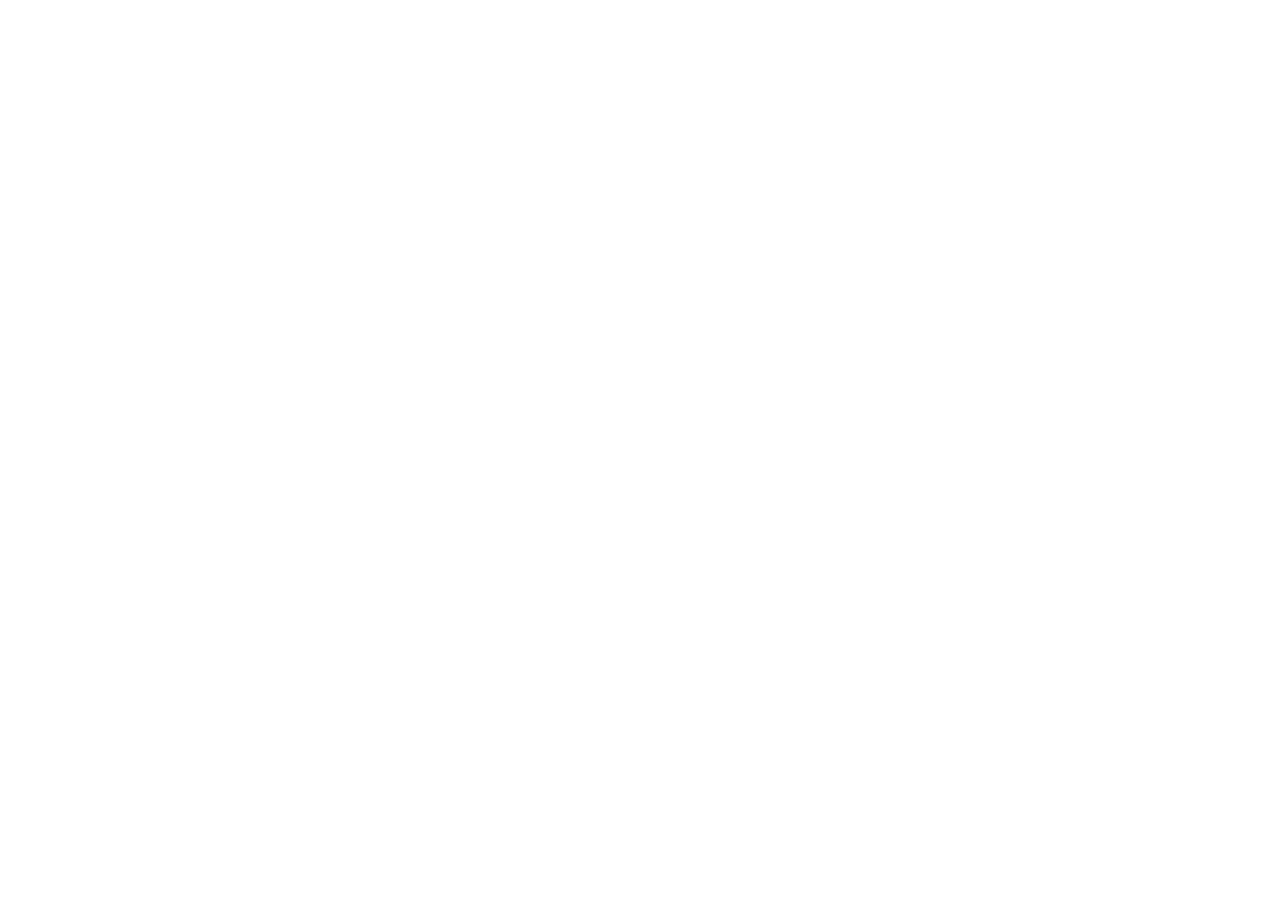
==== frontend/index.html @ 8f8031cc "Initialize project skeleton: backend/frontend structure and dependencies - Add backend/requirements." ====
<!DOCTYPE html>
<html lang="zh-CN">
<head>
    <meta charset="UTF-8">
    <meta name="viewport" content="width=device-width, initial-scale=1.0">
    <title>12306 购票助手</title>
    <link rel="stylesheet" href="css/style.css">
    <meta http-equiv="Content-Security-Policy" content="default-src 'self'; script-src 'self'; style-src 'self' 'unsafe-inline'; connect-src 'self';">
</head>
<body>
    <div id="app"></div>
    <script src="js/app.js"></script>
</body>
</html>
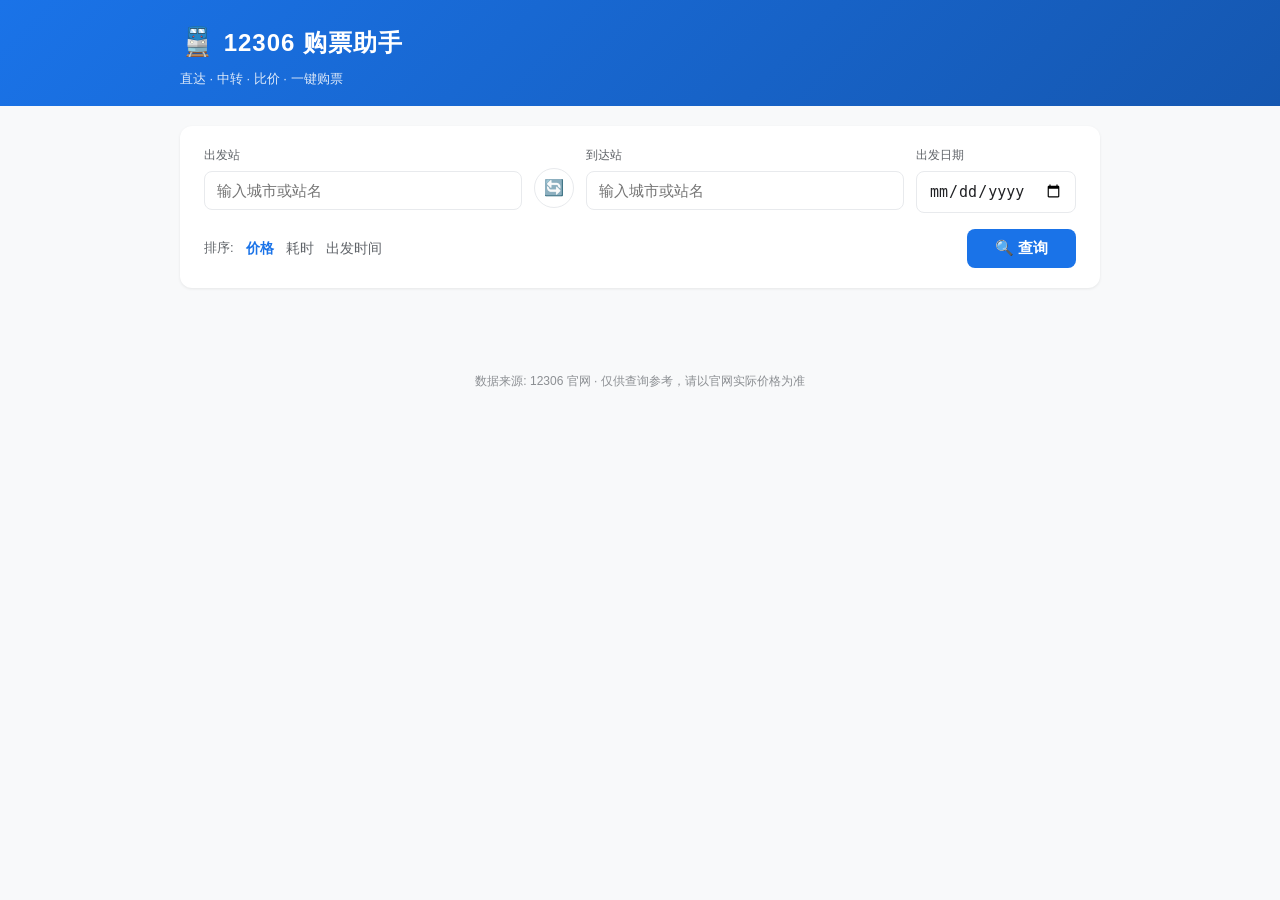
==== commit 7ad87219: "feat: 前端 HTML 结构与完整 CSS 样式 Co-Authored-By: Claude Opus 4.7 <noreply@anthropic.com>" ====
--- a/frontend/index.html
+++ b/frontend/index.html
@@ -5,10 +5,72 @@
     <meta name="viewport" content="width=device-width, initial-scale=1.0">
     <title>12306 购票助手</title>
     <link rel="stylesheet" href="css/style.css">
-    <meta http-equiv="Content-Security-Policy" content="default-src 'self'; script-src 'self'; style-src 'self' 'unsafe-inline'; connect-src 'self';">
+    <meta http-equiv="Content-Security-Policy" content="default-src 'self'; script-src 'self'; style-src 'self' 'unsafe-inline'; connect-src 'self' http://127.0.0.1:8765 http://localhost:8765;">
 </head>
 <body>
-    <div id="app"></div>
+    <div id="app">
+        <!-- 头部 -->
+        <header class="header">
+            <div class="header-inner">
+                <h1 class="logo">
+                    <span class="logo-icon">🚆</span> 12306 购票助手
+                </h1>
+                <p class="subtitle">直达 · 中转 · 比价 · 一键购票</p>
+            </div>
+        </header>
+
+        <!-- 主内容区 -->
+        <main class="main">
+            <!-- 搜索面板 -->
+            <section class="search-panel" id="searchPanel">
+                <div class="search-row">
+                    <div class="input-group">
+                        <label for="fromInput">出发站</label>
+                        <input type="text" id="fromInput" placeholder="输入城市或站名" autocomplete="off" maxlength="20">
+                        <ul class="suggestions" id="fromSuggestions"></ul>
+                    </div>
+                    <button class="swap-btn" id="swapBtn" title="交换出发/到达">🔄</button>
+                    <div class="input-group">
+                        <label for="toInput">到达站</label>
+                        <input type="text" id="toInput" placeholder="输入城市或站名" autocomplete="off" maxlength="20">
+                        <ul class="suggestions" id="toSuggestions"></ul>
+                    </div>
+                    <div class="input-group date-group">
+                        <label for="dateInput">出发日期</label>
+                        <input type="date" id="dateInput">
+                    </div>
+                </div>
+
+                <div class="search-actions">
+                    <div class="sort-options">
+                        <span class="sort-label">排序:</span>
+                        <label class="sort-radio"><input type="radio" name="sort" value="price" checked> 价格</label>
+                        <label class="sort-radio"><input type="radio" name="sort" value="duration"> 耗时</label>
+                        <label class="sort-radio"><input type="radio" name="sort" value="departure"> 出发时间</label>
+                    </div>
+                    <button class="search-btn" id="searchBtn">🔍 查询</button>
+                </div>
+
+                <div class="filter-row" id="filterRow" style="display:none;">
+                    <button class="filter-btn active" data-filter="all">全部</button>
+                    <button class="filter-btn" data-filter="direct">直达</button>
+                    <button class="filter-btn" data-filter="transfer">中转</button>
+                </div>
+            </section>
+
+            <!-- 状态提示 -->
+            <div class="status-bar" id="statusBar"></div>
+
+            <!-- 结果区域 -->
+            <section class="results" id="results"></section>
+        </main>
+
+        <!-- 页脚 -->
+        <footer class="footer">
+            <p>数据来源: 12306 官网 · 仅供查询参考，请以官网实际价格为准</p>
+        </footer>
+    </div>
+
     <script src="js/app.js"></script>
 </body>
 </html>
--- a/frontend/css/style.css
+++ b/frontend/css/style.css
@@ -0,0 +1,487 @@
+/* ===== Reset & Base ===== */
+*, *::before, *::after { box-sizing: border-box; margin: 0; padding: 0; }
+
+:root {
+    --primary: #1A73E8;
+    --primary-dark: #1557B0;
+    --bg: #F8F9FA;
+    --card: #FFFFFF;
+    --text: #202124;
+    --text-secondary: #5F6368;
+    --danger: #EA4335;
+    --success: #34A853;
+    --warning: #FBBC04;
+    --border: #E8EAED;
+    --shadow: 0 1px 3px rgba(0,0,0,0.08);
+    --shadow-hover: 0 4px 12px rgba(0,0,0,0.12);
+    --radius: 12px;
+    --radius-sm: 8px;
+}
+
+body {
+    font-family: -apple-system, BlinkMacSystemFont, "Segoe UI", "PingFang SC", "Microsoft YaHei", sans-serif;
+    background: var(--bg);
+    color: var(--text);
+    line-height: 1.6;
+    min-height: 100vh;
+}
+
+/* ===== Header ===== */
+.header {
+    background: linear-gradient(135deg, var(--primary) 0%, var(--primary-dark) 100%);
+    color: #fff;
+    padding: 20px 0 16px;
+}
+.header-inner {
+    max-width: 960px;
+    margin: 0 auto;
+    padding: 0 20px;
+}
+.logo {
+    font-size: 24px;
+    font-weight: 700;
+    letter-spacing: 1px;
+}
+.logo-icon { font-size: 28px; }
+.subtitle {
+    font-size: 13px;
+    opacity: 0.85;
+    margin-top: 4px;
+}
+
+/* ===== Main ===== */
+.main {
+    max-width: 960px;
+    margin: 0 auto;
+    padding: 20px;
+}
+
+/* ===== Search Panel ===== */
+.search-panel {
+    background: var(--card);
+    border-radius: var(--radius);
+    padding: 20px 24px;
+    box-shadow: var(--shadow);
+    margin-bottom: 16px;
+}
+.search-row {
+    display: flex;
+    gap: 12px;
+    align-items: flex-start;
+}
+.input-group {
+    flex: 1;
+    position: relative;
+}
+.input-group label {
+    display: block;
+    font-size: 12px;
+    color: var(--text-secondary);
+    margin-bottom: 6px;
+    font-weight: 500;
+}
+.input-group input {
+    width: 100%;
+    padding: 10px 12px;
+    border: 1.5px solid var(--border);
+    border-radius: var(--radius-sm);
+    font-size: 15px;
+    color: var(--text);
+    outline: none;
+    transition: border-color 0.2s;
+}
+.input-group input:focus {
+    border-color: var(--primary);
+    box-shadow: 0 0 0 3px rgba(26,115,232,0.12);
+}
+.input-group input.error {
+    border-color: var(--danger);
+    animation: shake 0.4s ease-in-out;
+}
+.input-group input:disabled {
+    background: #f1f3f4;
+    color: #9aa0a6;
+}
+.date-group { max-width: 160px; flex: none; }
+.swap-btn {
+    margin-top: 22px;
+    width: 40px;
+    height: 40px;
+    border: 1.5px solid var(--border);
+    border-radius: 50%;
+    background: var(--card);
+    cursor: pointer;
+    font-size: 16px;
+    display: flex;
+    align-items: center;
+    justify-content: center;
+    transition: all 0.2s;
+    flex-shrink: 0;
+}
+.swap-btn:hover {
+    background: var(--primary);
+    color: #fff;
+    border-color: var(--primary);
+    transform: rotate(180deg);
+}
+
+/* Suggestions */
+.suggestions {
+    display: none;
+    position: absolute;
+    top: 100%;
+    left: 0; right: 0;
+    background: var(--card);
+    border: 1px solid var(--border);
+    border-radius: var(--radius-sm);
+    box-shadow: var(--shadow-hover);
+    list-style: none;
+    z-index: 100;
+    max-height: 200px;
+    overflow-y: auto;
+}
+.suggestions.show { display: block; }
+.suggestions li {
+    padding: 8px 12px;
+    cursor: pointer;
+    font-size: 14px;
+    transition: background 0.15s;
+}
+.suggestions li:hover, .suggestions li.active { background: #E8F0FE; }
+
+/* Search Actions */
+.search-actions {
+    display: flex;
+    align-items: center;
+    justify-content: space-between;
+    margin-top: 16px;
+    gap: 12px;
+    flex-wrap: wrap;
+}
+.sort-options { display: flex; align-items: center; gap: 12px; }
+.sort-label { font-size: 13px; color: var(--text-secondary); }
+.sort-radio {
+    font-size: 14px;
+    cursor: pointer;
+    display: flex;
+    align-items: center;
+    gap: 4px;
+    color: var(--text-secondary);
+    transition: color 0.15s;
+}
+.sort-radio input { display: none; }
+.sort-radio:has(input:checked) { color: var(--primary); font-weight: 600; }
+.search-btn {
+    padding: 10px 28px;
+    background: var(--primary);
+    color: #fff;
+    border: none;
+    border-radius: var(--radius-sm);
+    font-size: 15px;
+    font-weight: 600;
+    cursor: pointer;
+    transition: all 0.2s;
+}
+.search-btn:hover:not(:disabled) { background: var(--primary-dark); transform: translateY(-1px); }
+.search-btn:disabled { opacity: 0.6; cursor: not-allowed; }
+
+/* Filter Row */
+.filter-row { display: flex; gap: 8px; margin-top: 14px; }
+.filter-btn {
+    padding: 6px 16px;
+    border: 1px solid var(--border);
+    border-radius: 20px;
+    background: var(--card);
+    font-size: 13px;
+    cursor: pointer;
+    color: var(--text-secondary);
+    transition: all 0.2s;
+}
+.filter-btn.active { background: var(--primary); color: #fff; border-color: var(--primary); }
+.filter-btn:hover:not(.active) { background: #f1f3f4; }
+
+/* ===== Status Bar ===== */
+.status-bar { min-height: 20px; margin-bottom: 8px; }
+.status-msg {
+    padding: 10px 16px;
+    border-radius: var(--radius-sm);
+    font-size: 14px;
+    display: flex;
+    align-items: center;
+    gap: 8px;
+}
+.status-msg.success { background: #E6F4EA; color: #1E7E34; }
+.status-msg.warning { background: #FEF7E0; color: #B06000; }
+.status-msg.error { background: #FCE8E6; color: #C5221F; }
+.status-msg.loading { background: #E8F0FE; color: var(--primary); }
+.retry-btn {
+    margin-left: auto;
+    padding: 4px 12px;
+    border: 1px solid currentColor;
+    border-radius: 4px;
+    background: transparent;
+    cursor: pointer;
+    font-size: 12px;
+}
+
+/* ===== Results ===== */
+.results { display: flex; flex-direction: column; gap: 12px; }
+
+/* Section Title */
+.section-title {
+    font-size: 16px;
+    font-weight: 600;
+    color: var(--text);
+    padding: 4px 0;
+    display: flex;
+    align-items: center;
+    gap: 8px;
+}
+.section-title .count {
+    font-weight: 400;
+    font-size: 13px;
+    color: var(--text-secondary);
+}
+
+/* ===== Train Card ===== */
+.train-card {
+    background: var(--card);
+    border-radius: var(--radius);
+    box-shadow: var(--shadow);
+    overflow: hidden;
+    transition: all 0.25s ease;
+    cursor: default;
+}
+.train-card:hover {
+    box-shadow: var(--shadow-hover);
+    transform: translateY(-2px);
+}
+.card-header {
+    display: flex;
+    align-items: center;
+    padding: 14px 18px;
+    gap: 12px;
+}
+.badge {
+    padding: 2px 8px;
+    border-radius: 4px;
+    font-size: 11px;
+    font-weight: 600;
+    white-space: nowrap;
+}
+.badge.best-price { background: #E6F4EA; color: var(--success); }
+.badge.best-time { background: #E8F0FE; color: var(--primary); }
+.badge.transfer { background: #FEF7E0; color: #B06000; }
+.train-code {
+    font-size: 20px;
+    font-weight: 700;
+    letter-spacing: 1px;
+}
+.card-route { font-size: 14px; color: var(--text); flex: 1; }
+.card-route .arrow { color: var(--text-secondary); margin: 0 6px; }
+.card-time {
+    font-size: 14px;
+    color: var(--text-secondary);
+    white-space: nowrap;
+}
+
+/* Seats */
+.seat-list {
+    display: flex;
+    flex-wrap: wrap;
+    gap: 8px;
+    padding: 0 18px 10px;
+}
+.seat-item {
+    padding: 6px 12px;
+    border: 1px solid var(--border);
+    border-radius: 6px;
+    font-size: 13px;
+    display: flex;
+    align-items: center;
+    gap: 6px;
+    transition: all 0.2s;
+}
+.seat-item:hover { border-color: var(--primary); background: #E8F0FE; }
+.seat-item.sold-out {
+    opacity: 0.45;
+    text-decoration: line-through;
+    cursor: not-allowed;
+}
+.seat-type { color: var(--text-secondary); }
+.seat-price { color: var(--danger); font-weight: 600; }
+.seat-item.sold-out .seat-price { color: var(--text-secondary); }
+
+/* Card Actions */
+.card-actions {
+    display: flex;
+    gap: 8px;
+    padding: 0 18px 14px;
+}
+.btn {
+    padding: 7px 16px;
+    border-radius: 6px;
+    font-size: 13px;
+    cursor: pointer;
+    font-weight: 500;
+    border: none;
+    transition: all 0.2s;
+}
+.btn-detail {
+    background: #F1F3F4;
+    color: var(--text);
+}
+.btn-detail:hover { background: #E8EAED; }
+.btn-buy {
+    background: var(--danger);
+    color: #fff;
+}
+.btn-buy:hover { filter: brightness(1.1); }
+
+/* Detail Expand */
+.card-detail {
+    display: none;
+    border-top: 1px solid var(--border);
+    padding: 14px 18px;
+    background: #FAFAFA;
+}
+.card-detail.show { display: block; }
+.route-timeline {
+    display: flex;
+    align-items: flex-start;
+    gap: 12px;
+    overflow-x: auto;
+    padding: 8px 0;
+}
+.route-stop {
+    flex-shrink: 0;
+    text-align: center;
+    padding: 0 8px;
+    position: relative;
+}
+.route-stop .station-name { font-size: 13px; font-weight: 500; }
+.route-stop .station-time { font-size: 11px; color: var(--text-secondary); }
+.route-stop:not(:last-child)::after {
+    content: "→";
+    position: absolute;
+    right: -14px;
+    top: 8px;
+    color: var(--text-secondary);
+    font-size: 12px;
+}
+
+/* Transfer Card */
+.transfer-card {
+    background: var(--card);
+    border-radius: var(--radius);
+    box-shadow: var(--shadow);
+    overflow: hidden;
+    transition: all 0.25s ease;
+}
+.transfer-card:hover {
+    box-shadow: var(--shadow-hover);
+    transform: translateY(-2px);
+}
+.transfer-header {
+    padding: 12px 18px;
+    background: #FFF8E1;
+    display: flex;
+    align-items: center;
+    gap: 8px;
+    font-size: 14px;
+    font-weight: 500;
+}
+.transfer-segment {
+    padding: 10px 18px;
+    border-bottom: 1px dashed var(--border);
+    font-size: 14px;
+}
+.transfer-segment:last-of-type { border-bottom: none; }
+.transfer-wait {
+    text-align: center;
+    padding: 6px 0;
+    color: var(--warning);
+    font-size: 13px;
+    font-weight: 500;
+}
+.transfer-total {
+    padding: 10px 18px;
+    font-size: 14px;
+    font-weight: 600;
+    display: flex;
+    gap: 16px;
+}
+
+/* ===== Skeleton Loading ===== */
+.skeleton {
+    background: var(--card);
+    border-radius: var(--radius);
+    padding: 18px;
+    box-shadow: var(--shadow);
+}
+.skeleton-line {
+    height: 14px;
+    background: linear-gradient(90deg, #eee 25%, #f5f5f5 50%, #eee 75%);
+    background-size: 200% 100%;
+    animation: shimmer 1.5s infinite;
+    border-radius: 4px;
+    margin-bottom: 10px;
+}
+.skeleton-line:last-child { margin-bottom: 0; width: 60%; }
+@keyframes shimmer {
+    0% { background-position: 200% 0; }
+    100% { background-position: -200% 0; }
+}
+
+/* ===== Empty State ===== */
+.empty-state {
+    text-align: center;
+    padding: 48px 20px;
+    color: var(--text-secondary);
+}
+.empty-state .empty-icon { font-size: 48px; margin-bottom: 12px; }
+.empty-state p { font-size: 15px; }
+
+/* ===== History ===== */
+.history-bar {
+    display: flex;
+    gap: 8px;
+    flex-wrap: wrap;
+    margin-bottom: 12px;
+}
+.history-tag {
+    padding: 4px 12px;
+    background: var(--card);
+    border: 1px solid var(--border);
+    border-radius: 16px;
+    font-size: 12px;
+    cursor: pointer;
+    color: var(--text-secondary);
+    transition: all 0.2s;
+}
+.history-tag:hover { border-color: var(--primary); color: var(--primary); }
+
+/* ===== Shake ===== */
+@keyframes shake {
+    0%, 100% { transform: translateX(0); }
+    25% { transform: translateX(-6px); }
+    75% { transform: translateX(6px); }
+}
+
+/* ===== Footer ===== */
+.footer {
+    text-align: center;
+    padding: 20px;
+    color: var(--text-secondary);
+    font-size: 12px;
+    opacity: 0.7;
+}
+
+/* ===== Responsive ===== */
+@media (max-width: 640px) {
+    .search-row { flex-direction: column; }
+    .date-group { max-width: 100%; }
+    .swap-btn { margin-top: 0; align-self: center; }
+    .search-actions { flex-direction: column; }
+    .card-header { flex-wrap: wrap; }
+}
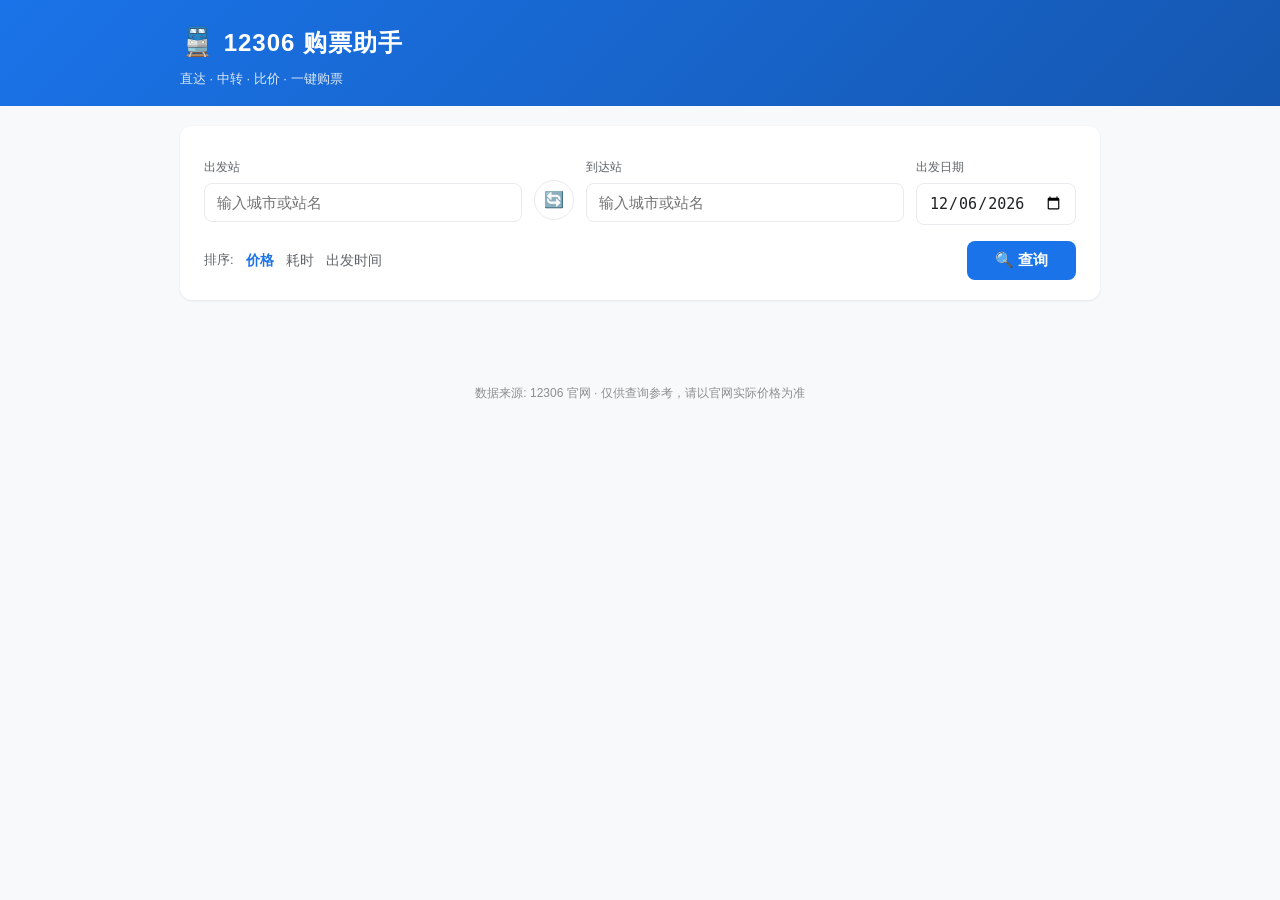
==== commit 6ce2c833: "feat: 添加取消按钮 + 异步价格加载（解决查询卡死） - 搜索不再同步查价格，快速返回结果 - 新增 POST /api/price 批量价格查询端点 - 前端 AbortController " ====
--- a/frontend/index.html
+++ b/frontend/index.html
@@ -49,6 +49,7 @@
                         <label class="sort-radio"><input type="radio" name="sort" value="departure"> 出发时间</label>
                     </div>
                     <button class="search-btn" id="searchBtn">🔍 查询</button>
+                    <button class="cancel-btn" id="cancelBtn" style="display:none;">✕ 取消</button>
                 </div>
 
                 <div class="filter-row" id="filterRow" style="display:none;">
--- a/frontend/css/style.css
+++ b/frontend/css/style.css
@@ -184,6 +184,18 @@
 }
 .search-btn:hover:not(:disabled) { background: var(--primary-dark); transform: translateY(-1px); }
 .search-btn:disabled { opacity: 0.6; cursor: not-allowed; }
+.cancel-btn {
+    padding: 10px 20px;
+    background: var(--danger);
+    color: #fff;
+    border: none;
+    border-radius: var(--radius-sm);
+    font-size: 14px;
+    font-weight: 600;
+    cursor: pointer;
+    transition: all 0.2s;
+}
+.cancel-btn:hover { filter: brightness(1.15); }
 
 /* Filter Row */
 .filter-row { display: flex; gap: 8px; margin-top: 14px; }
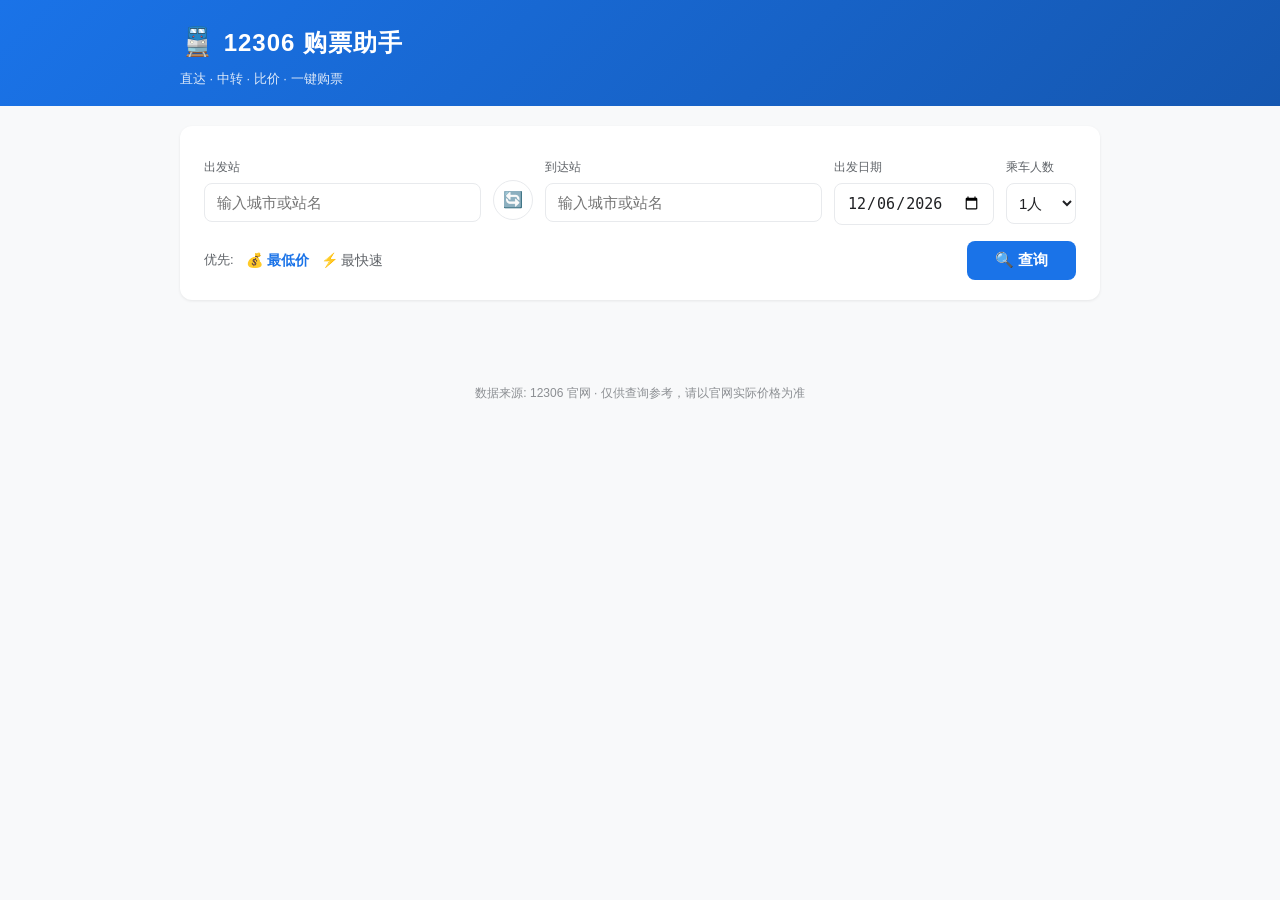
==== commit 69266247: "feat: 乘车人数选择 + 优先排序 + 余票过滤 - 新增乘车人数下拉选择（1-10人） - 搜索 API 接收 passengers 参数过滤余票不足车次 - 排序改为"优先：💰最低价 / ⚡最" ====
--- a/frontend/index.html
+++ b/frontend/index.html
@@ -39,14 +39,28 @@
                         <label for="dateInput">出发日期</label>
                         <input type="date" id="dateInput">
                     </div>
+                    <div class="input-group passenger-group">
+                        <label for="passengerInput">乘车人数</label>
+                        <select id="passengerInput">
+                            <option value="1">1人</option>
+                            <option value="2">2人</option>
+                            <option value="3">3人</option>
+                            <option value="4">4人</option>
+                            <option value="5">5人</option>
+                            <option value="6">6人</option>
+                            <option value="7">7人</option>
+                            <option value="8">8人</option>
+                            <option value="9">9人</option>
+                            <option value="10">10人</option>
+                        </select>
+                    </div>
                 </div>
 
                 <div class="search-actions">
                     <div class="sort-options">
-                        <span class="sort-label">排序:</span>
-                        <label class="sort-radio"><input type="radio" name="sort" value="price" checked> 价格</label>
-                        <label class="sort-radio"><input type="radio" name="sort" value="duration"> 耗时</label>
-                        <label class="sort-radio"><input type="radio" name="sort" value="departure"> 出发时间</label>
+                        <span class="sort-label">优先:</span>
+                        <label class="sort-radio"><input type="radio" name="sort" value="price" checked> 💰 最低价</label>
+                        <label class="sort-radio"><input type="radio" name="sort" value="duration"> ⚡ 最快速</label>
                     </div>
                     <button class="search-btn" id="searchBtn">🔍 查询</button>
                     <button class="cancel-btn" id="cancelBtn" style="display:none;">✕ 取消</button>
--- a/frontend/css/style.css
+++ b/frontend/css/style.css
@@ -103,6 +103,23 @@
     color: #9aa0a6;
 }
 .date-group { max-width: 160px; flex: none; }
+.passenger-group { max-width: 110px; flex: none; }
+.passenger-group select {
+    width: 100%;
+    padding: 10px 8px;
+    border: 1.5px solid var(--border);
+    border-radius: var(--radius-sm);
+    font-size: 15px;
+    color: var(--text);
+    outline: none;
+    background: var(--card);
+    cursor: pointer;
+    transition: border-color 0.2s;
+}
+.passenger-group select:focus {
+    border-color: var(--primary);
+    box-shadow: 0 0 0 3px rgba(26,115,232,0.12);
+}
 .swap-btn {
     margin-top: 22px;
     width: 40px;
